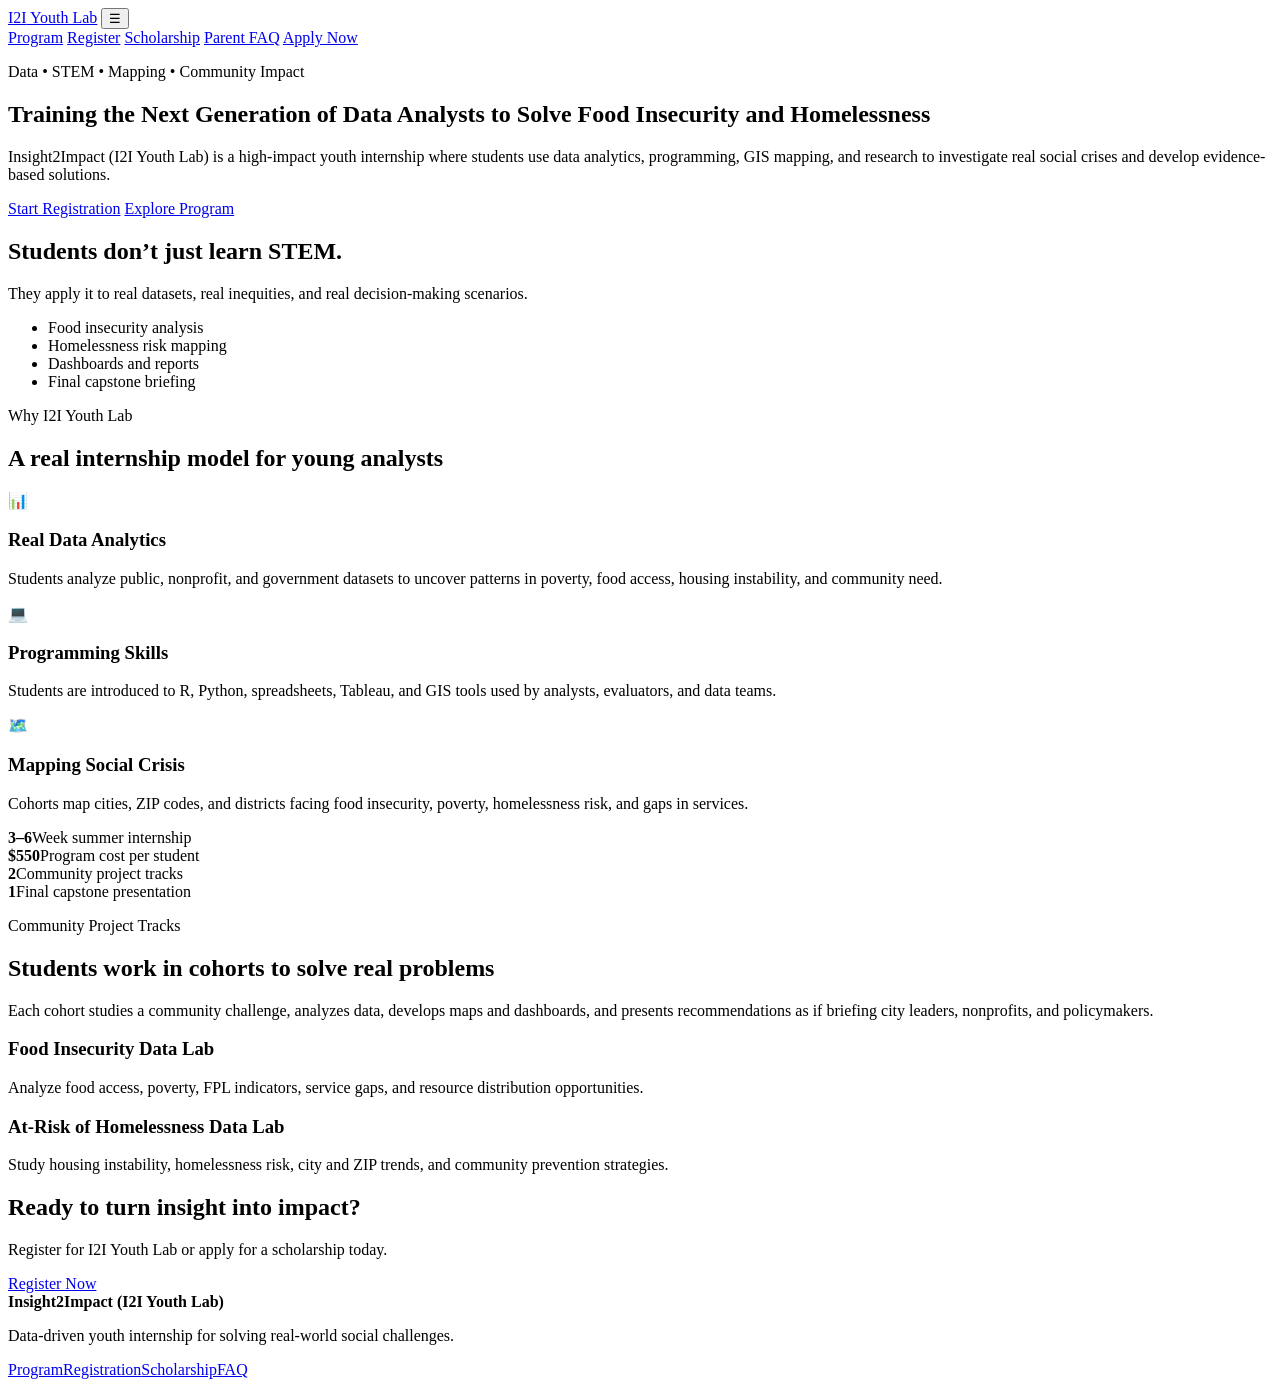
==== index.html @ f564ed94 "Add files via upload" ====
<!DOCTYPE html>
<html lang="en">
<head>
  <meta charset="UTF-8" />
  <meta name="viewport" content="width=device-width, initial-scale=1.0" />
  <title>Insight2Impact (I2I Youth Lab)</title>
  <link rel="stylesheet" href="assets/styles.css" />
  <script defer src="assets/script.js"></script>
</head>
<body>
  <header class="site-header">
    <nav class="nav container">
      <a class="brand" href="index.html"><span>I2I</span> Youth Lab</a>
      <button class="nav-toggle" aria-label="Open menu">☰</button>
      <div class="nav-links">
        <a href="program.html">Program</a>
        <a href="registration.html">Register</a>
        <a href="scholarship.html">Scholarship</a>
        <a href="faq.html">Parent FAQ</a>
        <a class="btn small" href="registration.html">Apply Now</a>
      </div>
    </nav>
  </header>

  <main>
    <section class="hero">
      <div class="container hero-grid">
        <div>
          <p class="eyebrow">Data • STEM • Mapping • Community Impact</p>
          <h1>Training the Next Generation of Data Analysts to Solve Food Insecurity and Homelessness</h1>
          <p class="lead">Insight2Impact (I2I Youth Lab) is a high-impact youth internship where students use data analytics, programming, GIS mapping, and research to investigate real social crises and develop evidence-based solutions.</p>
          <div class="hero-actions">
            <a class="btn" href="registration.html">Start Registration</a>
            <a class="btn ghost" href="program.html">Explore Program</a>
          </div>
        </div>
        <div class="hero-card">
          <h2>Students don’t just learn STEM.</h2>
          <p>They apply it to real datasets, real inequities, and real decision-making scenarios.</p>
          <ul class="check-list">
            <li>Food insecurity analysis</li>
            <li>Homelessness risk mapping</li>
            <li>Dashboards and reports</li>
            <li>Final capstone briefing</li>
          </ul>
        </div>
      </div>
    </section>

    <section class="section container">
      <div class="section-title">
        <p class="eyebrow">Why I2I Youth Lab</p>
        <h2>A real internship model for young analysts</h2>
      </div>
      <div class="cards three">
        <article class="card">
          <div class="icon">📊</div>
          <h3>Real Data Analytics</h3>
          <p>Students analyze public, nonprofit, and government datasets to uncover patterns in poverty, food access, housing instability, and community need.</p>
        </article>
        <article class="card">
          <div class="icon">💻</div>
          <h3>Programming Skills</h3>
          <p>Students are introduced to R, Python, spreadsheets, Tableau, and GIS tools used by analysts, evaluators, and data teams.</p>
        </article>
        <article class="card">
          <div class="icon">🗺️</div>
          <h3>Mapping Social Crisis</h3>
          <p>Cohorts map cities, ZIP codes, and districts facing food insecurity, poverty, homelessness risk, and gaps in services.</p>
        </article>
      </div>
    </section>

    <section class="impact-band">
      <div class="container impact-grid">
        <div><strong>3–6</strong><span>Week summer internship</span></div>
        <div><strong>$550</strong><span>Program cost per student</span></div>
        <div><strong>2</strong><span>Community project tracks</span></div>
        <div><strong>1</strong><span>Final capstone presentation</span></div>
      </div>
    </section>

    <section class="section container split">
      <div>
        <p class="eyebrow">Community Project Tracks</p>
        <h2>Students work in cohorts to solve real problems</h2>
        <p>Each cohort studies a community challenge, analyzes data, develops maps and dashboards, and presents recommendations as if briefing city leaders, nonprofits, and policymakers.</p>
      </div>
      <div class="track-list">
        <div class="track"><h3>Food Insecurity Data Lab</h3><p>Analyze food access, poverty, FPL indicators, service gaps, and resource distribution opportunities.</p></div>
        <div class="track"><h3>At-Risk of Homelessness Data Lab</h3><p>Study housing instability, homelessness risk, city and ZIP trends, and community prevention strategies.</p></div>
      </div>
    </section>

    <section class="cta">
      <div class="container cta-box">
        <h2>Ready to turn insight into impact?</h2>
        <p>Register for I2I Youth Lab or apply for a scholarship today.</p>
        <a class="btn" href="registration.html">Register Now</a>
      </div>
    </section>
  </main>

  <footer class="footer">
    <div class="container footer-grid">
      <div><strong>Insight2Impact (I2I Youth Lab)</strong><p>Data-driven youth internship for solving real-world social challenges.</p></div>
      <div><a href="program.html">Program</a><a href="registration.html">Registration</a><a href="scholarship.html">Scholarship</a><a href="faq.html">FAQ</a></div>
    </div>
  </footer>
</body>
</html>
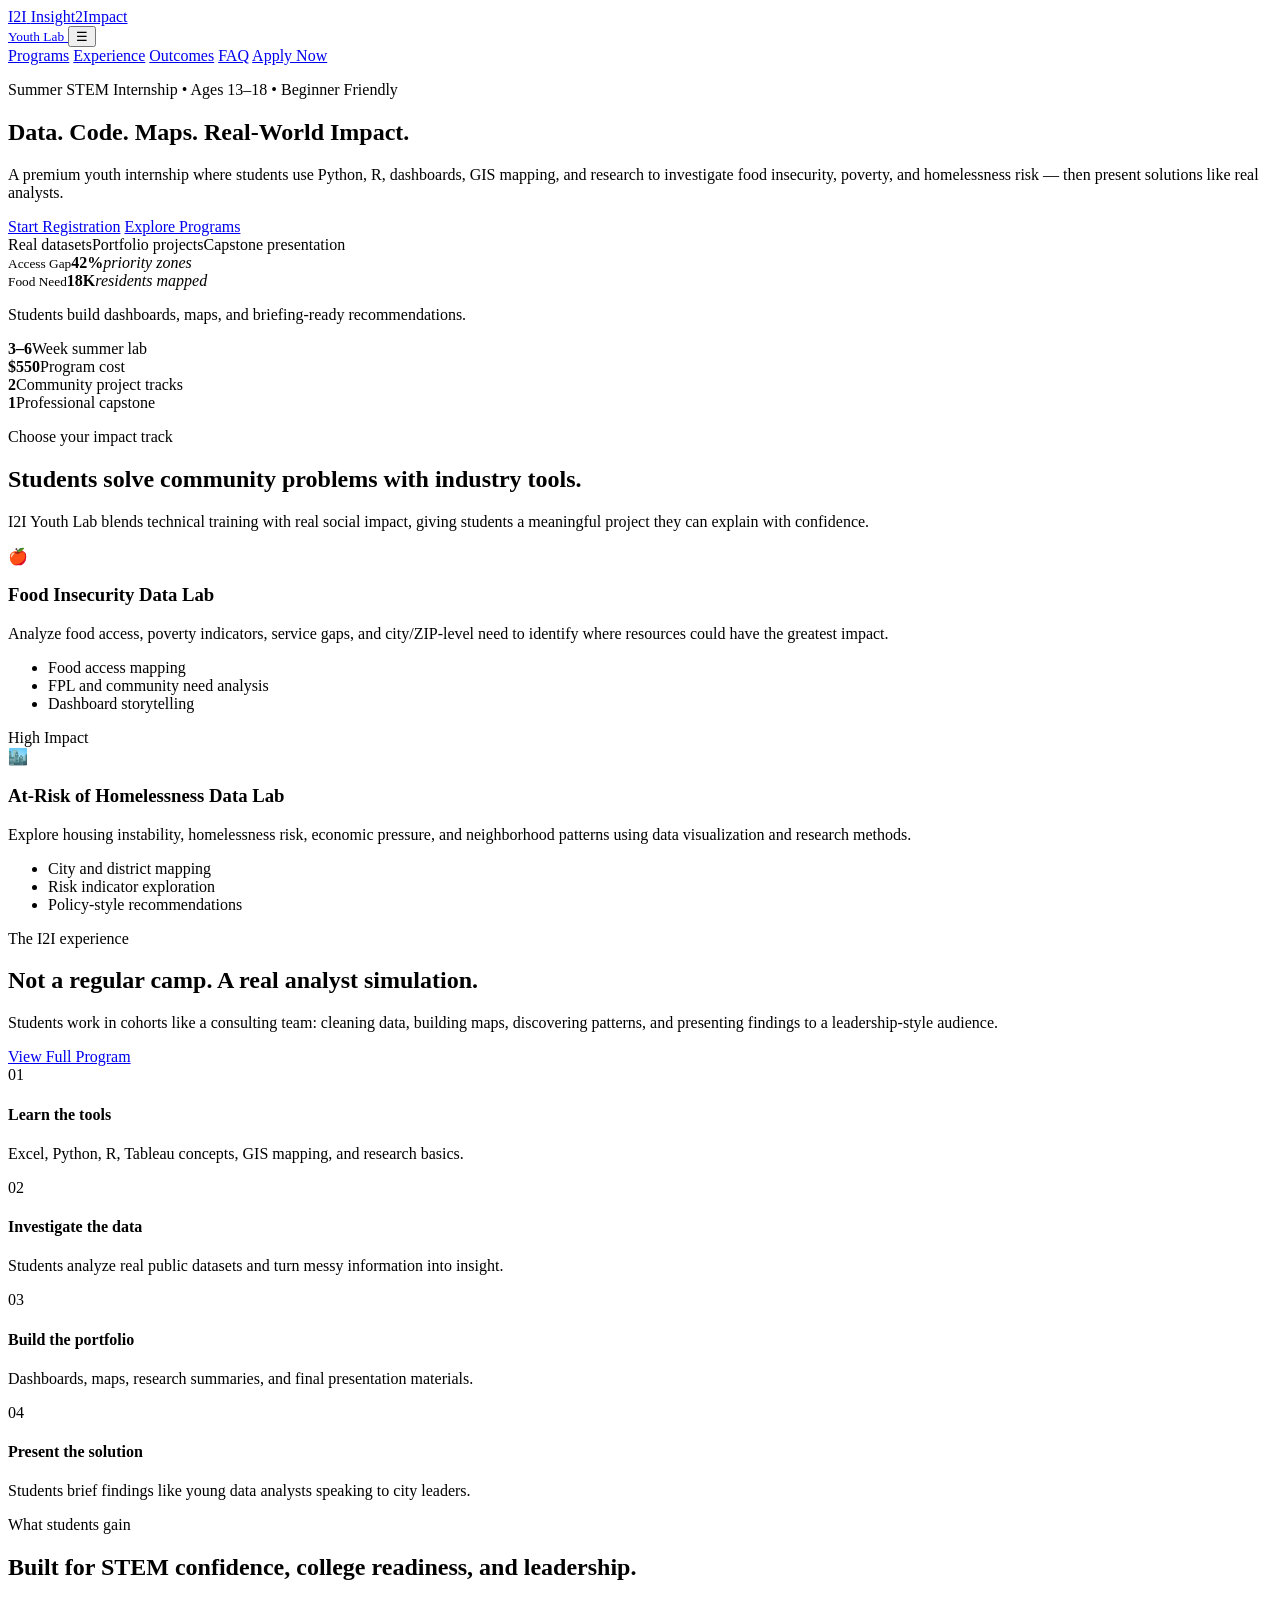
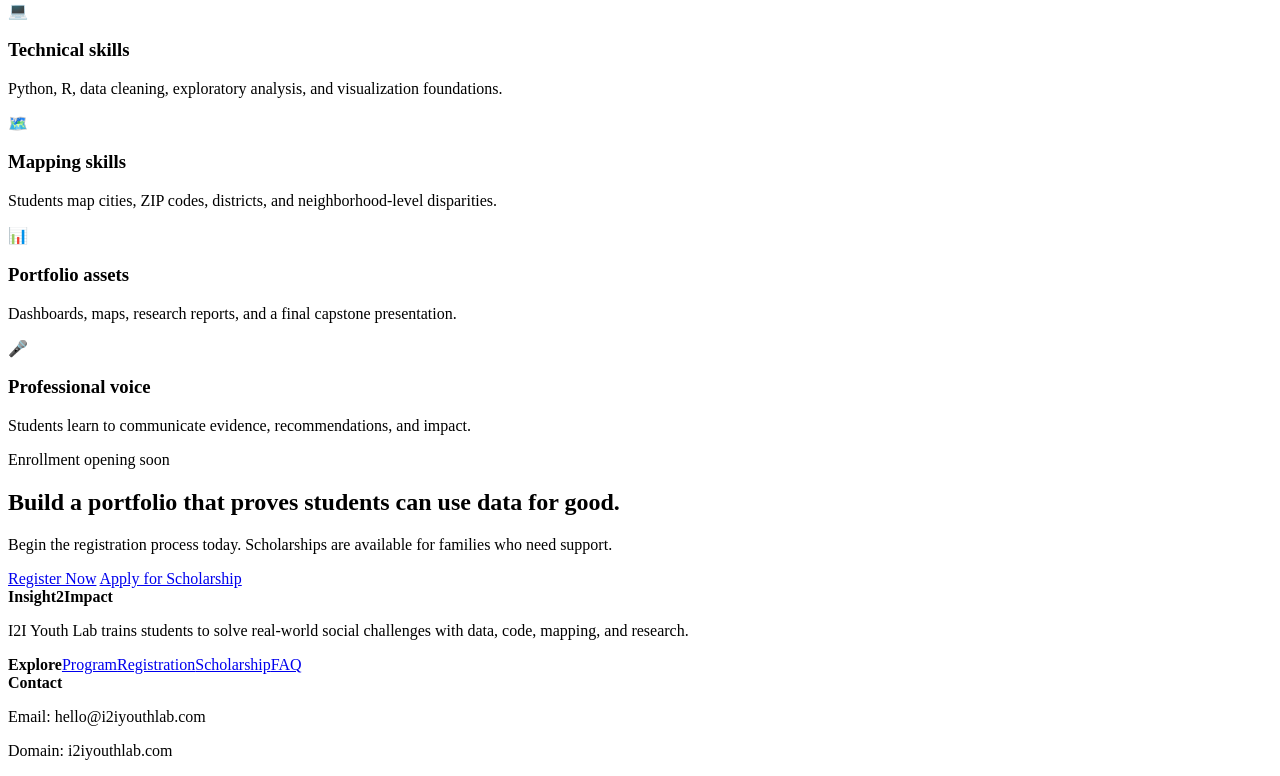
==== commit ac685231: "Add files via upload" ====
--- a/index.html
+++ b/index.html
@@ -3,109 +3,158 @@
 <head>
   <meta charset="UTF-8" />
   <meta name="viewport" content="width=device-width, initial-scale=1.0" />
-  <title>Insight2Impact (I2I Youth Lab)</title>
+  <title>Insight2Impact | I2I Youth Lab</title>
+  <meta name="description" content="Insight2Impact (I2I Youth Lab) is a premium youth STEM internship where students use data, code, mapping, and research to solve food insecurity and homelessness." />
+  <link rel="preconnect" href="https://fonts.googleapis.com">
+  <link rel="preconnect" href="https://fonts.gstatic.com" crossorigin>
+  <link href="https://fonts.googleapis.com/css2?family=Inter:wght@400;500;600;700;800;900&family=Space+Grotesk:wght@600;700&display=swap" rel="stylesheet">
   <link rel="stylesheet" href="assets/styles.css" />
-  <script defer src="assets/script.js"></script>
 </head>
 <body>
-  <header class="site-header">
+  <header class="site-header" id="top">
     <nav class="nav container">
-      <a class="brand" href="index.html"><span>I2I</span> Youth Lab</a>
-      <button class="nav-toggle" aria-label="Open menu">☰</button>
+      <a class="brand" href="index.html" aria-label="Insight2Impact home">
+        <span class="brand-mark">I2I</span>
+        <span class="brand-text">Insight2Impact<br><small>Youth Lab</small></span>
+      </a>
+      <button class="menu-toggle" aria-label="Open menu">☰</button>
       <div class="nav-links">
-        <a href="program.html">Program</a>
-        <a href="registration.html">Register</a>
-        <a href="scholarship.html">Scholarship</a>
-        <a href="faq.html">Parent FAQ</a>
-        <a class="btn small" href="registration.html">Apply Now</a>
+        <a href="#programs">Programs</a>
+        <a href="#experience">Experience</a>
+        <a href="#outcomes">Outcomes</a>
+        <a href="faq.html">FAQ</a>
+        <a href="registration.html" class="nav-cta">Apply Now</a>
       </div>
     </nav>
   </header>
 
   <main>
     <section class="hero">
+      <div class="hero-bg"></div>
       <div class="container hero-grid">
-        <div>
-          <p class="eyebrow">Data • STEM • Mapping • Community Impact</p>
-          <h1>Training the Next Generation of Data Analysts to Solve Food Insecurity and Homelessness</h1>
-          <p class="lead">Insight2Impact (I2I Youth Lab) is a high-impact youth internship where students use data analytics, programming, GIS mapping, and research to investigate real social crises and develop evidence-based solutions.</p>
+        <div class="hero-copy reveal">
+          <p class="eyebrow">Summer STEM Internship • Ages 13–18 • Beginner Friendly</p>
+          <h1>Data. Code. Maps. Real-World Impact.</h1>
+          <p class="hero-subtitle">A premium youth internship where students use Python, R, dashboards, GIS mapping, and research to investigate food insecurity, poverty, and homelessness risk — then present solutions like real analysts.</p>
           <div class="hero-actions">
-            <a class="btn" href="registration.html">Start Registration</a>
-            <a class="btn ghost" href="program.html">Explore Program</a>
+            <a href="registration.html" class="btn btn-primary">Start Registration</a>
+            <a href="#programs" class="btn btn-secondary">Explore Programs</a>
+          </div>
+          <div class="trust-row" aria-label="Program highlights">
+            <span>Real datasets</span><span>Portfolio projects</span><span>Capstone presentation</span>
           </div>
         </div>
-        <div class="hero-card">
-          <h2>Students don’t just learn STEM.</h2>
-          <p>They apply it to real datasets, real inequities, and real decision-making scenarios.</p>
-          <ul class="check-list">
-            <li>Food insecurity analysis</li>
-            <li>Homelessness risk mapping</li>
-            <li>Dashboards and reports</li>
-            <li>Final capstone briefing</li>
-          </ul>
+        <div class="hero-card reveal delay-1">
+          <div class="mock-window">
+            <div class="window-dots"><span></span><span></span><span></span></div>
+            <div class="dashboard-preview">
+              <div class="metric-card"><small>Access Gap</small><strong>42%</strong><em>priority zones</em></div>
+              <div class="metric-card"><small>Food Need</small><strong>18K</strong><em>residents mapped</em></div>
+              <div class="chart-bars"><span style="height:45%"></span><span style="height:70%"></span><span style="height:38%"></span><span style="height:88%"></span><span style="height:56%"></span></div>
+              <div class="map-dots"><i></i><i></i><i></i><i></i><i></i></div>
+            </div>
+          </div>
+          <p class="card-caption">Students build dashboards, maps, and briefing-ready recommendations.</p>
         </div>
       </div>
     </section>
 
-    <section class="section container">
-      <div class="section-title">
-        <p class="eyebrow">Why I2I Youth Lab</p>
-        <h2>A real internship model for young analysts</h2>
-      </div>
-      <div class="cards three">
-        <article class="card">
-          <div class="icon">📊</div>
-          <h3>Real Data Analytics</h3>
-          <p>Students analyze public, nonprofit, and government datasets to uncover patterns in poverty, food access, housing instability, and community need.</p>
-        </article>
-        <article class="card">
-          <div class="icon">💻</div>
-          <h3>Programming Skills</h3>
-          <p>Students are introduced to R, Python, spreadsheets, Tableau, and GIS tools used by analysts, evaluators, and data teams.</p>
-        </article>
-        <article class="card">
-          <div class="icon">🗺️</div>
-          <h3>Mapping Social Crisis</h3>
-          <p>Cohorts map cities, ZIP codes, and districts facing food insecurity, poverty, homelessness risk, and gaps in services.</p>
-        </article>
+    <section class="stats-strip">
+      <div class="container stats-grid">
+        <div><strong>3–6</strong><span>Week summer lab</span></div>
+        <div><strong>$550</strong><span>Program cost</span></div>
+        <div><strong>2</strong><span>Community project tracks</span></div>
+        <div><strong>1</strong><span>Professional capstone</span></div>
       </div>
     </section>
 
-    <section class="impact-band">
-      <div class="container impact-grid">
-        <div><strong>3–6</strong><span>Week summer internship</span></div>
-        <div><strong>$550</strong><span>Program cost per student</span></div>
-        <div><strong>2</strong><span>Community project tracks</span></div>
-        <div><strong>1</strong><span>Final capstone presentation</span></div>
+    <section class="section" id="programs">
+      <div class="container">
+        <div class="section-heading reveal">
+          <p class="eyebrow">Choose your impact track</p>
+          <h2>Students solve community problems with industry tools.</h2>
+          <p>I2I Youth Lab blends technical training with real social impact, giving students a meaningful project they can explain with confidence.</p>
+        </div>
+        <div class="program-grid">
+          <article class="program-card reveal">
+            <div class="program-icon">🍎</div>
+            <h3>Food Insecurity Data Lab</h3>
+            <p>Analyze food access, poverty indicators, service gaps, and city/ZIP-level need to identify where resources could have the greatest impact.</p>
+            <ul>
+              <li>Food access mapping</li>
+              <li>FPL and community need analysis</li>
+              <li>Dashboard storytelling</li>
+            </ul>
+          </article>
+          <article class="program-card featured reveal delay-1">
+            <span class="badge">High Impact</span>
+            <div class="program-icon">🏙️</div>
+            <h3>At-Risk of Homelessness Data Lab</h3>
+            <p>Explore housing instability, homelessness risk, economic pressure, and neighborhood patterns using data visualization and research methods.</p>
+            <ul>
+              <li>City and district mapping</li>
+              <li>Risk indicator exploration</li>
+              <li>Policy-style recommendations</li>
+            </ul>
+          </article>
+        </div>
       </div>
     </section>
 
-    <section class="section container split">
-      <div>
-        <p class="eyebrow">Community Project Tracks</p>
-        <h2>Students work in cohorts to solve real problems</h2>
-        <p>Each cohort studies a community challenge, analyzes data, develops maps and dashboards, and presents recommendations as if briefing city leaders, nonprofits, and policymakers.</p>
-      </div>
-      <div class="track-list">
-        <div class="track"><h3>Food Insecurity Data Lab</h3><p>Analyze food access, poverty, FPL indicators, service gaps, and resource distribution opportunities.</p></div>
-        <div class="track"><h3>At-Risk of Homelessness Data Lab</h3><p>Study housing instability, homelessness risk, city and ZIP trends, and community prevention strategies.</p></div>
+    <section class="section dark-section" id="experience">
+      <div class="container split">
+        <div class="reveal">
+          <p class="eyebrow">The I2I experience</p>
+          <h2>Not a regular camp. A real analyst simulation.</h2>
+          <p>Students work in cohorts like a consulting team: cleaning data, building maps, discovering patterns, and presenting findings to a leadership-style audience.</p>
+          <a href="program.html" class="btn btn-light">View Full Program</a>
+        </div>
+        <div class="timeline reveal delay-1">
+          <div><span>01</span><h4>Learn the tools</h4><p>Excel, Python, R, Tableau concepts, GIS mapping, and research basics.</p></div>
+          <div><span>02</span><h4>Investigate the data</h4><p>Students analyze real public datasets and turn messy information into insight.</p></div>
+          <div><span>03</span><h4>Build the portfolio</h4><p>Dashboards, maps, research summaries, and final presentation materials.</p></div>
+          <div><span>04</span><h4>Present the solution</h4><p>Students brief findings like young data analysts speaking to city leaders.</p></div>
+        </div>
       </div>
     </section>
 
-    <section class="cta">
-      <div class="container cta-box">
-        <h2>Ready to turn insight into impact?</h2>
-        <p>Register for I2I Youth Lab or apply for a scholarship today.</p>
-        <a class="btn" href="registration.html">Register Now</a>
+    <section class="section" id="outcomes">
+      <div class="container">
+        <div class="section-heading reveal">
+          <p class="eyebrow">What students gain</p>
+          <h2>Built for STEM confidence, college readiness, and leadership.</h2>
+        </div>
+        <div class="feature-grid">
+          <div class="feature-card reveal"><span>💻</span><h3>Technical skills</h3><p>Python, R, data cleaning, exploratory analysis, and visualization foundations.</p></div>
+          <div class="feature-card reveal"><span>🗺️</span><h3>Mapping skills</h3><p>Students map cities, ZIP codes, districts, and neighborhood-level disparities.</p></div>
+          <div class="feature-card reveal"><span>📊</span><h3>Portfolio assets</h3><p>Dashboards, maps, research reports, and a final capstone presentation.</p></div>
+          <div class="feature-card reveal"><span>🎤</span><h3>Professional voice</h3><p>Students learn to communicate evidence, recommendations, and impact.</p></div>
+        </div>
+      </div>
+    </section>
+
+    <section class="cta-section reveal">
+      <div class="container cta-card">
+        <div>
+          <p class="eyebrow">Enrollment opening soon</p>
+          <h2>Build a portfolio that proves students can use data for good.</h2>
+          <p>Begin the registration process today. Scholarships are available for families who need support.</p>
+        </div>
+        <div class="cta-actions">
+          <a href="registration.html" class="btn btn-primary">Register Now</a>
+          <a href="scholarship.html" class="btn btn-secondary">Apply for Scholarship</a>
+        </div>
       </div>
     </section>
   </main>
 
   <footer class="footer">
     <div class="container footer-grid">
-      <div><strong>Insight2Impact (I2I Youth Lab)</strong><p>Data-driven youth internship for solving real-world social challenges.</p></div>
-      <div><a href="program.html">Program</a><a href="registration.html">Registration</a><a href="scholarship.html">Scholarship</a><a href="faq.html">FAQ</a></div>
+      <div><strong>Insight2Impact</strong><p>I2I Youth Lab trains students to solve real-world social challenges with data, code, mapping, and research.</p></div>
+      <div><strong>Explore</strong><a href="program.html">Program</a><a href="registration.html">Registration</a><a href="scholarship.html">Scholarship</a><a href="faq.html">FAQ</a></div>
+      <div><strong>Contact</strong><p>Email: hello@i2iyouthlab.com</p><p>Domain: i2iyouthlab.com</p></div>
     </div>
   </footer>
+  <script src="assets/script.js"></script>
 </body>
 </html>
